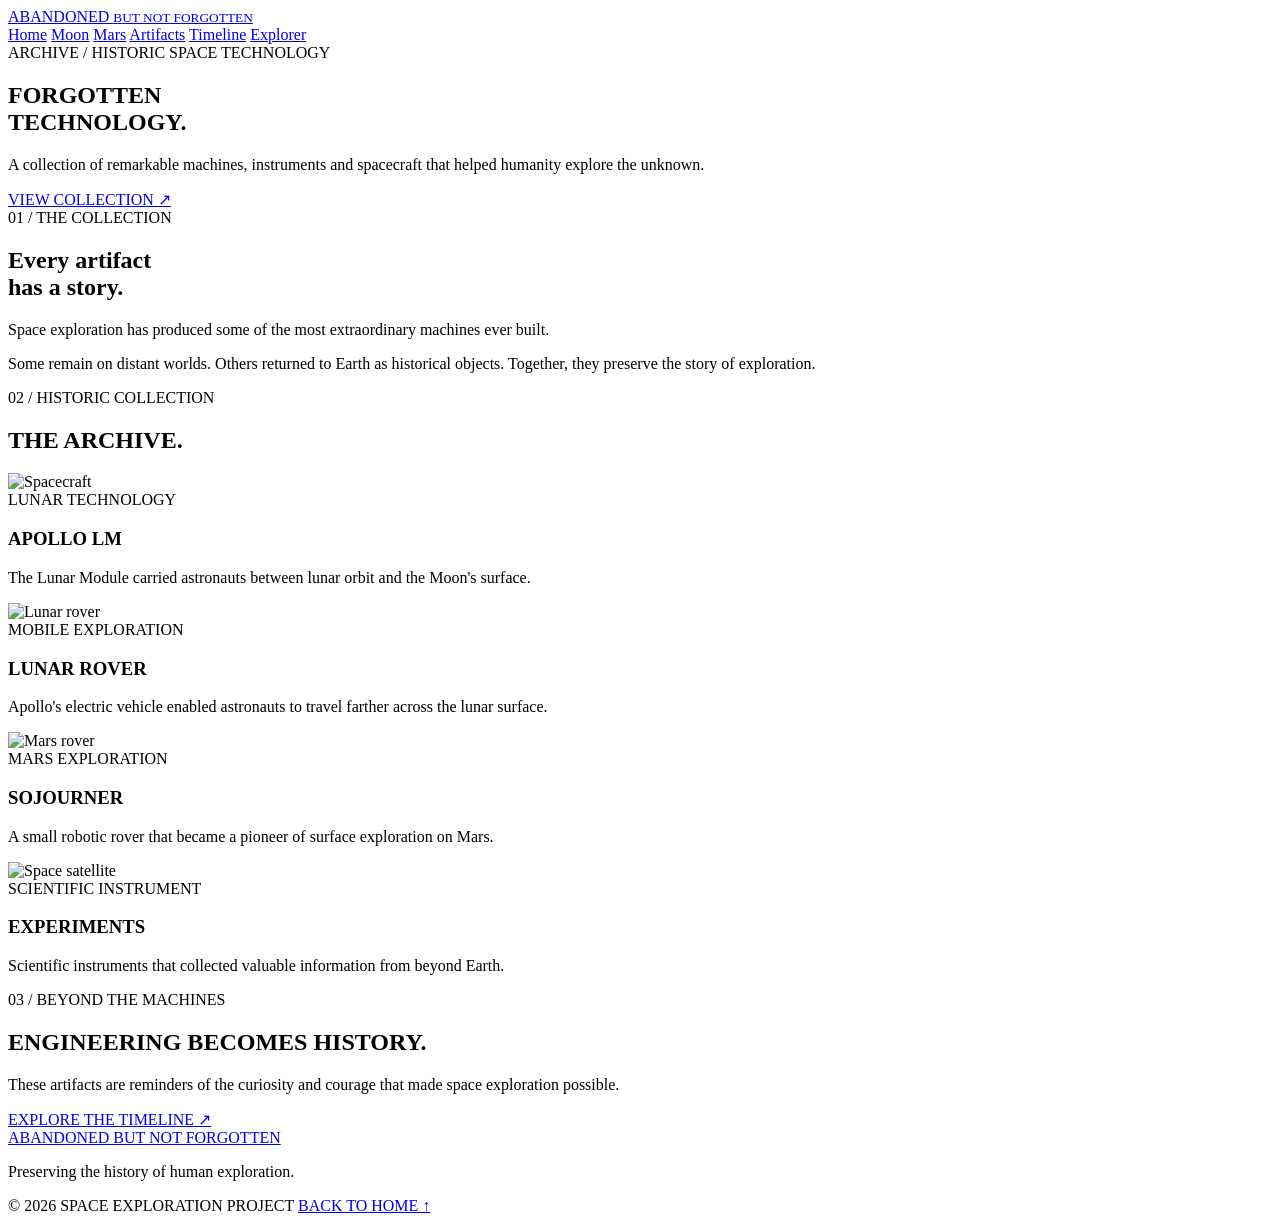
==== artifacts.html @ e7ed1d60 "Create artifacts.html" ====
<!DOCTYPE html>
<html lang="en">
<head>
    <meta charset="UTF-8">
    <meta name="viewport" content="width=device-width, initial-scale=1.0">
    <title>Artifacts | Abandoned But Not Forgotten</title>
    <link rel="stylesheet" href="style.css">
    <link href="https://fonts.googleapis.com/css2?family=DM+Sans:wght@400;500;600;700&family=Space+Grotesk:wght@400;500;600;700&display=swap" rel="stylesheet">
</head>
<body>

<header class="navbar">
    <a href="index.html" class="logo">ABANDONED <small>BUT NOT FORGOTTEN</small></a>
    <nav class="nav-links">
        <a href="index.html">Home</a>
        <a href="moon.html">Moon</a>
        <a href="mars.html">Mars</a>
        <a href="artifacts.html" class="active">Artifacts</a>
        <a href="timeline.html">Timeline</a>
        <a href="explorer.html">Explorer</a>
    </nav>
</header>

<main>
<section class="hero artifacts-hero">
    <div class="hero-content">
        <div class="eyebrow">ARCHIVE / HISTORIC SPACE TECHNOLOGY</div>
        <h1>FORGOTTEN<br><span>TECHNOLOGY.</span></h1>
        <p class="hero-description">
            A collection of remarkable machines, instruments and
            spacecraft that helped humanity explore the unknown.
        </p>
        <a href="#collection" class="primary-button">VIEW COLLECTION ↗</a>
    </div>
</section>

<section class="intro section-padding">
    <div class="section-label">01 / THE COLLECTION</div>
    <div class="intro-grid">
        <h2>Every artifact<br>has a <span>story.</span></h2>
        <div class="intro-text">
            <p>Space exploration has produced some of the most extraordinary machines ever built.</p>
            <p>Some remain on distant worlds. Others returned to Earth as historical objects. Together, they preserve the story of exploration.</p>
        </div>
    </div>
</section>

<section class="discover section-padding" id="collection">
    <div class="section-label">02 / HISTORIC COLLECTION</div>
    <div class="section-heading">
        <h2>THE ARCHIVE.</h2>
    </div>

    <div class="destination-grid">

        <article class="destination-card">
            <img src="https://images.unsplash.com/photo-1451187580459-43490279c0fa?auto=format&fit=crop&w=1200&q=85" alt="Spacecraft" class="destination-image">
            <div class="card-content">
                <span class="card-category">LUNAR TECHNOLOGY</span>
                <h3>APOLLO LM</h3>
                <p>The Lunar Module carried astronauts between lunar orbit and the Moon's surface.</p>
            </div>
        </article>

        <article class="destination-card">
            <img src="https://images.unsplash.com/photo-1614728263952-84ea256f9679?auto=format&fit=crop&w=1200&q=85" alt="Lunar rover" class="destination-image">
            <div class="card-content">
                <span class="card-category">MOBILE EXPLORATION</span>
                <h3>LUNAR ROVER</h3>
                <p>Apollo's electric vehicle enabled astronauts to travel farther across the lunar surface.</p>
            </div>
        </article>

        <article class="destination-card">
            <img src="https://images.unsplash.com/photo-1630839437035-dac17da580d0?auto=format&fit=crop&w=1200&q=85" alt="Mars rover" class="destination-image">
            <div class="card-content">
                <span class="card-category">MARS EXPLORATION</span>
                <h3>SOJOURNER</h3>
                <p>A small robotic rover that became a pioneer of surface exploration on Mars.</p>
            </div>
        </article>

        <article class="destination-card">
            <img src="https://images.unsplash.com/photo-1446776811953-b23d57bd21aa?auto=format&fit=crop&w=1200&q=85" alt="Space satellite" class="destination-image">
            <div class="card-content">
                <span class="card-category">SCIENTIFIC INSTRUMENT</span>
                <h3>EXPERIMENTS</h3>
                <p>Scientific instruments that collected valuable information from beyond Earth.</p>
            </div>
        </article>

    </div>
</section>

<section class="section-padding">
    <div class="section-label">03 / BEYOND THE MACHINES</div>
    <h2>ENGINEERING BECOMES HISTORY.</h2>
    <p class="hero-description">These artifacts are reminders of the curiosity and courage that made space exploration possible.</p>
    <a href="timeline.html" class="primary-button">EXPLORE THE TIMELINE ↗</a>
</section>
</main>

<footer class="footer">
    <a href="index.html">ABANDONED BUT NOT FORGOTTEN</a>
    <p>Preserving the history of human exploration.</p>
    <div class="footer-bottom">
        <span>© 2026 SPACE EXPLORATION PROJECT</span>
        <a href="index.html">BACK TO HOME ↑</a>
    </div>
</footer>

<script src="script.js"></script>
</body>
</html>
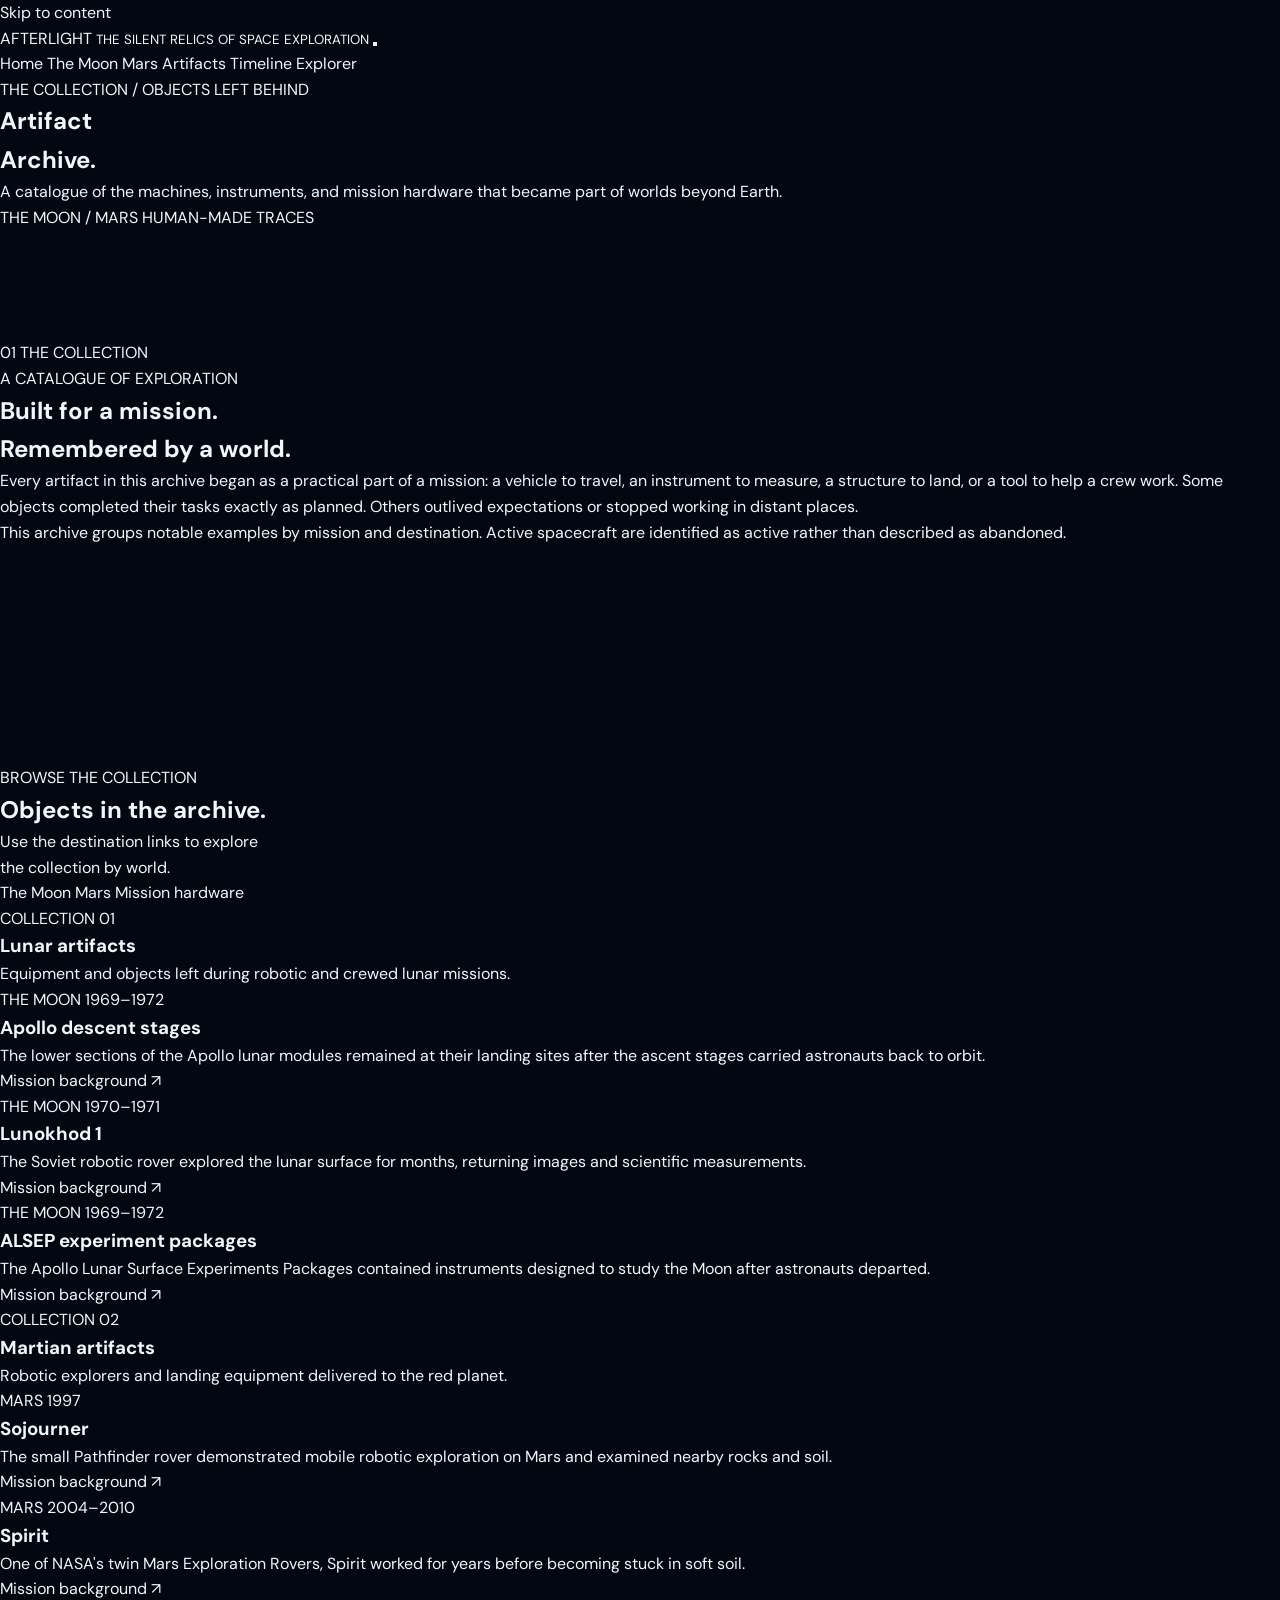
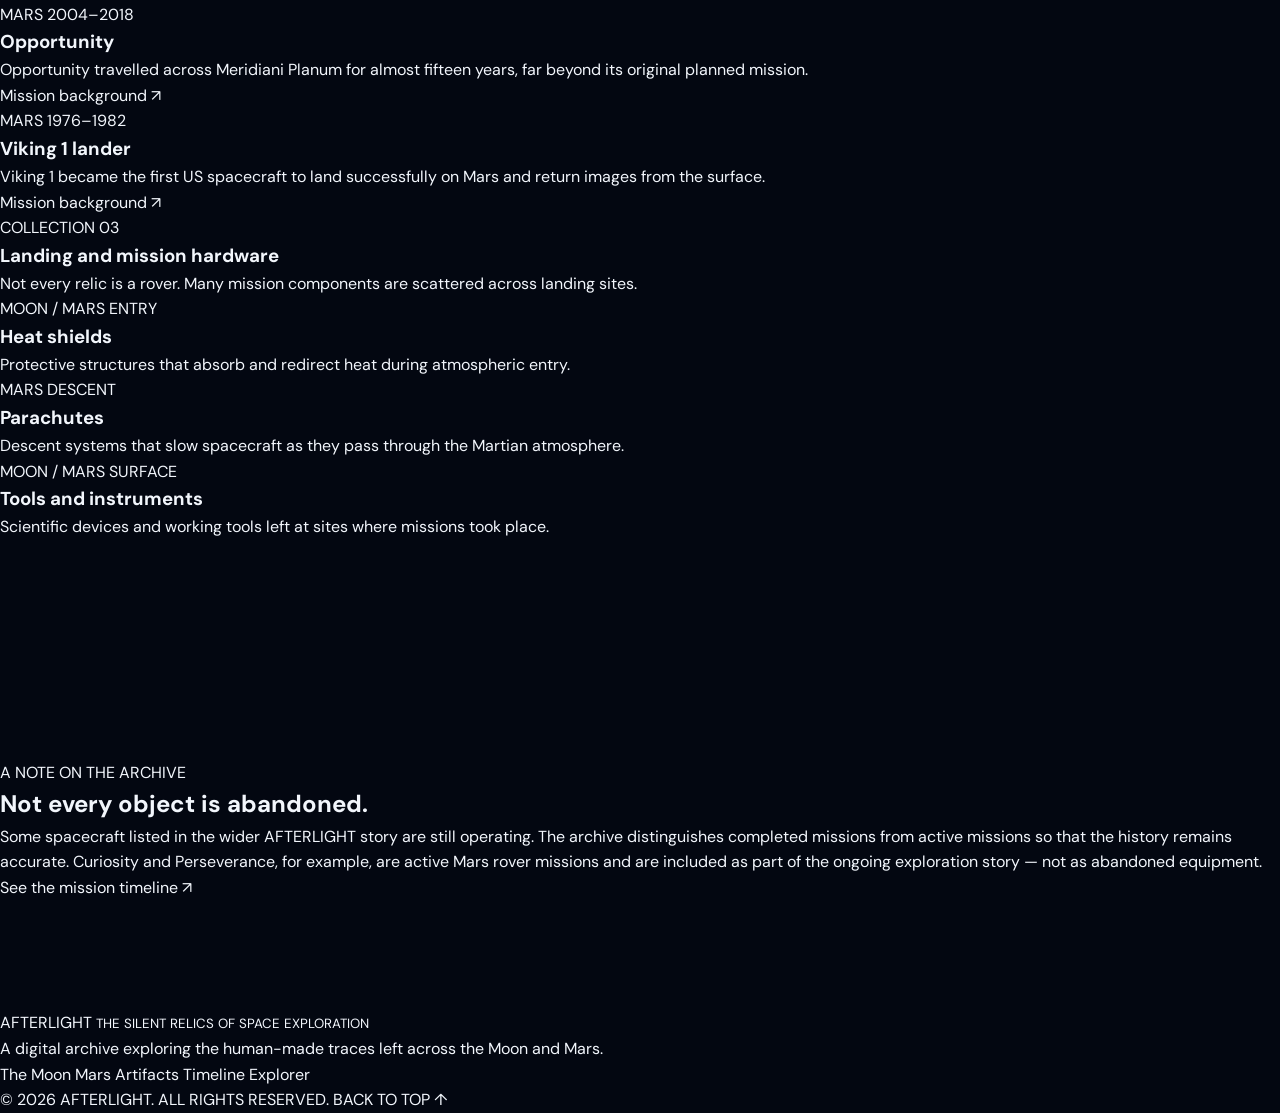
==== commit ab39cfaf: "Update artifacts.html" ====
--- a/artifacts.html
+++ b/artifacts.html
@@ -1,115 +1,594 @@
-
 <!DOCTYPE html>
 <html lang="en">
 <head>
     <meta charset="UTF-8">
     <meta name="viewport" content="width=device-width, initial-scale=1.0">
-    <title>Artifacts | Abandoned But Not Forgotten</title>
+
+    <meta name="description" content="An archive of spacecraft, rovers, instruments, and equipment left on the Moon and Mars.">
+
+    <title>Artifact Archive | AFTERLIGHT</title>
+
+    <link rel="preconnect" href="https://fonts.googleapis.com">
+    <link rel="preconnect" href="https://fonts.gstatic.com" crossorigin>
+
+    <link href="https://fonts.googleapis.com/css2?family=DM+Sans:wght@400;500;600;700&family=Space+Grotesk:wght@400;500;600;700&display=swap" rel="stylesheet">
+
     <link rel="stylesheet" href="style.css">
-    <link href="https://fonts.googleapis.com/css2?family=DM+Sans:wght@400;500;600;700&family=Space+Grotesk:wght@400;500;600;700&display=swap" rel="stylesheet">
+    <script src="script.js" defer></script>
 </head>
-<body>
-
-<header class="navbar">
-    <a href="index.html" class="logo">ABANDONED <small>BUT NOT FORGOTTEN</small></a>
-    <nav class="nav-links">
-        <a href="index.html">Home</a>
-        <a href="moon.html">Moon</a>
-        <a href="mars.html">Mars</a>
-        <a href="artifacts.html" class="active">Artifacts</a>
-        <a href="timeline.html">Timeline</a>
-        <a href="explorer.html">Explorer</a>
-    </nav>
+
+<body class="page-artifacts">
+
+<a class="skip-link" href="#main-content">Skip to content</a>
+
+<!-- HEADER -->
+<header class="site-header">
+    <div class="header-inner">
+
+        <a class="site-logo" href="index.html">
+            AFTER<span>LIGHT</span>
+            <small>THE SILENT RELICS OF SPACE EXPLORATION</small>
+        </a>
+
+        <button class="menu-toggle"
+                type="button"
+                aria-label="Toggle navigation"
+                aria-expanded="false"
+                aria-controls="primary-navigation">
+            <span></span>
+            <span></span>
+        </button>
+
+        <nav class="primary-navigation"
+             id="primary-navigation"
+             aria-label="Main navigation">
+
+            <a class="nav-link" href="index.html">Home</a>
+            <a class="nav-link" href="moon.html">The Moon</a>
+            <a class="nav-link" href="mars.html">Mars</a>
+            <a class="nav-link active" href="artifacts.html" aria-current="page">Artifacts</a>
+            <a class="nav-link" href="timeline.html">Timeline</a>
+            <a class="nav-link" href="explorer.html">Explorer</a>
+
+        </nav>
+    </div>
 </header>
 
-<main>
-<section class="hero artifacts-hero">
-    <div class="hero-content">
-        <div class="eyebrow">ARCHIVE / HISTORIC SPACE TECHNOLOGY</div>
-        <h1>FORGOTTEN<br><span>TECHNOLOGY.</span></h1>
-        <p class="hero-description">
-            A collection of remarkable machines, instruments and
-            spacecraft that helped humanity explore the unknown.
+
+<main id="main-content">
+
+    <!-- HERO SECTION -->
+    <section class="page-hero artifacts-hero">
+
+        <div class="page-hero-image"
+             role="img"
+             aria-label="Spacecraft hardware and scientific equipment">
+        </div>
+
+        <div class="page-hero-content content-width">
+
+            <p class="eyebrow">
+                THE COLLECTION / OBJECTS LEFT BEHIND
+            </p>
+
+            <h1>
+                Artifact<br>
+                Archive<span>.</span>
+            </h1>
+
+            <p>
+                A catalogue of the machines, instruments, and mission
+                hardware that became part of worlds beyond Earth.
+            </p>
+
+            <div class="page-hero-bottom">
+                <span>THE MOON / MARS</span>
+                <span>HUMAN-MADE TRACES</span>
+            </div>
+
+        </div>
+    </section>
+
+
+    <!-- INTRODUCTION -->
+    <section class="content-intro section-padding content-width">
+
+        <div class="section-kicker">
+            <span>01</span>
+            <span>THE COLLECTION</span>
+        </div>
+
+        <div class="content-intro-copy">
+
+            <p class="eyebrow">
+                A CATALOGUE OF EXPLORATION
+            </p>
+
+            <h2>
+                Built for a mission.<br>
+                Remembered by a world.
+            </h2>
+
+            <p>
+                Every artifact in this archive began as a practical
+                part of a mission: a vehicle to travel, an instrument
+                to measure, a structure to land, or a tool to help a
+                crew work. Some objects completed their tasks exactly
+                as planned. Others outlived expectations or stopped
+                working in distant places.
+            </p>
+
+            <p>
+                This archive groups notable examples by mission and
+                destination. Active spacecraft are identified as
+                active rather than described as abandoned.
+            </p>
+
+        </div>
+    </section>
+
+
+    <!-- ARCHIVE COLLECTION -->
+    <section class="archive-controls-section section-padding">
+
+        <div class="content-width">
+
+            <div class="section-heading-row">
+
+                <div>
+                    <p class="eyebrow">BROWSE THE COLLECTION</p>
+                    <h2>Objects in the archive.</h2>
+                </div>
+
+                <p class="section-side-note">
+                    Use the destination links to explore<br>
+                    the collection by world.
+                </p>
+
+            </div>
+
+
+            <!-- FILTER LINKS -->
+            <div class="archive-filter-links" aria-label="Archive sections">
+
+                <a href="#moon-artifacts">The Moon</a>
+                <a href="#mars-artifacts">Mars</a>
+                <a href="#mission-hardware">Mission hardware</a>
+
+            </div>
+
+
+            <!-- MOON COLLECTION -->
+            <div class="archive-group" id="moon-artifacts">
+
+                <div class="archive-group-heading">
+
+                    <span>COLLECTION 01</span>
+
+                    <h3>Lunar artifacts</h3>
+
+                    <p>
+                        Equipment and objects left during robotic
+                        and crewed lunar missions.
+                    </p>
+
+                </div>
+
+
+                <div class="archive-card-grid">
+
+                    <!-- APOLLO -->
+                    <article class="archive-card" id="apollo-descent-stages">
+
+                        <div class="archive-card-image archive-apollo"
+                             role="img"
+                             aria-label="Apollo lunar module descent stage">
+                        </div>
+
+                        <div class="archive-card-body">
+
+                            <div class="feature-meta">
+                                <span>THE MOON</span>
+                                <span>1969–1972</span>
+                            </div>
+
+                            <h3>Apollo descent stages</h3>
+
+                            <p>
+                                The lower sections of the Apollo lunar
+                                modules remained at their landing sites
+                                after the ascent stages carried astronauts
+                                back to orbit.
+                            </p>
+
+                            <a href="moon.html#apollo-11" class="text-link">
+                                Mission background ↗
+                            </a>
+
+                        </div>
+                    </article>
+
+
+                    <!-- LUNOKHOD -->
+                    <article class="archive-card" id="lunokhod-1">
+
+                        <div class="archive-card-image archive-lunokhod"
+                             role="img"
+                             aria-label="Lunokhod 1 lunar rover">
+                        </div>
+
+                        <div class="archive-card-body">
+
+                            <div class="feature-meta">
+                                <span>THE MOON</span>
+                                <span>1970–1971</span>
+                            </div>
+
+                            <h3>Lunokhod 1</h3>
+
+                            <p>
+                                The Soviet robotic rover explored the
+                                lunar surface for months, returning
+                                images and scientific measurements.
+                            </p>
+
+                            <a href="moon.html#lunokhod" class="text-link">
+                                Mission background ↗
+                            </a>
+
+                        </div>
+                    </article>
+
+
+                    <!-- ALSEP -->
+                    <article class="archive-card" id="apollo-experiments">
+
+                        <div class="archive-card-image archive-experiment"
+                             role="img"
+                             aria-label="Apollo lunar surface experiment package">
+                        </div>
+
+                        <div class="archive-card-body">
+
+                            <div class="feature-meta">
+                                <span>THE MOON</span>
+                                <span>1969–1972</span>
+                            </div>
+
+                            <h3>ALSEP experiment packages</h3>
+
+                            <p>
+                                The Apollo Lunar Surface Experiments
+                                Packages contained instruments designed
+                                to study the Moon after astronauts departed.
+                            </p>
+
+                            <a href="moon.html#apollo-12" class="text-link">
+                                Mission background ↗
+                            </a>
+
+                        </div>
+                    </article>
+
+                </div>
+            </div>
+
+
+            <!-- MARS COLLECTION -->
+            <div class="archive-group" id="mars-artifacts">
+
+                <div class="archive-group-heading">
+
+                    <span>COLLECTION 02</span>
+
+                    <h3>Martian artifacts</h3>
+
+                    <p>
+                        Robotic explorers and landing equipment
+                        delivered to the red planet.
+                    </p>
+
+                </div>
+
+
+                <div class="archive-card-grid">
+
+                    <!-- SOJOURNER -->
+                    <article class="archive-card" id="sojourner">
+
+                        <div class="archive-card-image archive-sojourner"
+                             role="img"
+                             aria-label="Sojourner Mars rover">
+                        </div>
+
+                        <div class="archive-card-body">
+
+                            <div class="feature-meta">
+                                <span>MARS</span>
+                                <span>1997</span>
+                            </div>
+
+                            <h3>Sojourner</h3>
+
+                            <p>
+                                The small Pathfinder rover demonstrated
+                                mobile robotic exploration on Mars and
+                                examined nearby rocks and soil.
+                            </p>
+
+                            <a href="mars.html#sojourner" class="text-link">
+                                Mission background ↗
+                            </a>
+
+                        </div>
+                    </article>
+
+
+                    <!-- SPIRIT -->
+                    <article class="archive-card" id="spirit">
+
+                        <div class="archive-card-image archive-spirit"
+                             role="img"
+                             aria-label="Spirit Mars Exploration Rover">
+                        </div>
+
+                        <div class="archive-card-body">
+
+                            <div class="feature-meta">
+                                <span>MARS</span>
+                                <span>2004–2010</span>
+                            </div>
+
+                            <h3>Spirit</h3>
+
+                            <p>
+                                One of NASA's twin Mars Exploration
+                                Rovers, Spirit worked for years before
+                                becoming stuck in soft soil.
+                            </p>
+
+                            <a href="mars.html#spirit" class="text-link">
+                                Mission background ↗
+                            </a>
+
+                        </div>
+                    </article>
+
+
+                    <!-- OPPORTUNITY -->
+                    <article class="archive-card" id="opportunity">
+
+                        <div class="archive-card-image archive-opportunity"
+                             role="img"
+                             aria-label="Opportunity Mars rover">
+                        </div>
+
+                        <div class="archive-card-body">
+
+                            <div class="feature-meta">
+                                <span>MARS</span>
+                                <span>2004–2018</span>
+                            </div>
+
+                            <h3>Opportunity</h3>
+
+                            <p>
+                                Opportunity travelled across Meridiani
+                                Planum for almost fifteen years, far
+                                beyond its original planned mission.
+                            </p>
+
+                            <a href="mars.html#opportunity" class="text-link">
+                                Mission background ↗
+                            </a>
+
+                        </div>
+                    </article>
+
+
+                    <!-- VIKING -->
+                    <article class="archive-card" id="viking-1">
+
+                        <div class="archive-card-image archive-viking"
+                             role="img"
+                             aria-label="Viking 1 lander on Mars">
+                        </div>
+
+                        <div class="archive-card-body">
+
+                            <div class="feature-meta">
+                                <span>MARS</span>
+                                <span>1976–1982</span>
+                            </div>
+
+                            <h3>Viking 1 lander</h3>
+
+                            <p>
+                                Viking 1 became the first US spacecraft
+                                to land successfully on Mars and return
+                                images from the surface.
+                            </p>
+
+                            <a href="timeline.html#1976" class="text-link">
+                                Mission background ↗
+                            </a>
+
+                        </div>
+                    </article>
+
+                </div>
+            </div>
+
+
+            <!-- MISSION HARDWARE -->
+            <div class="archive-group" id="mission-hardware">
+
+                <div class="archive-group-heading">
+
+                    <span>COLLECTION 03</span>
+
+                    <h3>Landing and mission hardware</h3>
+
+                    <p>
+                        Not every relic is a rover. Many mission
+                        components are scattered across landing sites.
+                    </p>
+
+                </div>
+
+
+                <div class="archive-card-grid">
+
+                    <!-- HEAT SHIELDS -->
+                    <article class="archive-card">
+
+                        <div class="archive-card-image archive-heatshield"
+                             role="img"
+                             aria-label="Spacecraft heat shield">
+                        </div>
+
+                        <div class="archive-card-body">
+
+                            <div class="feature-meta">
+                                <span>MOON / MARS</span>
+                                <span>ENTRY</span>
+                            </div>
+
+                            <h3>Heat shields</h3>
+
+                            <p>
+                                Protective structures that absorb and
+                                redirect heat during atmospheric entry.
+                            </p>
+
+                        </div>
+                    </article>
+
+
+                    <!-- PARACHUTES -->
+                    <article class="archive-card">
+
+                        <div class="archive-card-image archive-parachute"
+                             role="img"
+                             aria-label="Planetary landing parachute">
+                        </div>
+
+                        <div class="archive-card-body">
+
+                            <div class="feature-meta">
+                                <span>MARS</span>
+                                <span>DESCENT</span>
+                            </div>
+
+                            <h3>Parachutes</h3>
+
+                            <p>
+                                Descent systems that slow spacecraft
+                                as they pass through the Martian atmosphere.
+                            </p>
+
+                        </div>
+                    </article>
+
+
+                    <!-- TOOLS -->
+                    <article class="archive-card">
+
+                        <div class="archive-card-image archive-tools"
+                             role="img"
+                             aria-label="Scientific tools left on a planetary surface">
+                        </div>
+
+                        <div class="archive-card-body">
+
+                            <div class="feature-meta">
+                                <span>MOON / MARS</span>
+                                <span>SURFACE</span>
+                            </div>
+
+                            <h3>Tools and instruments</h3>
+
+                            <p>
+                                Scientific devices and working tools
+                                left at sites where missions took place.
+                            </p>
+
+                        </div>
+                    </article>
+
+                </div>
+            </div>
+
+        </div>
+    </section>
+
+
+    <!-- ARCHIVE NOTE -->
+    <section class="archive-note-section section-padding content-width">
+
+        <p class="eyebrow">A NOTE ON THE ARCHIVE</p>
+
+        <h2>Not every object is abandoned.</h2>
+
+        <p>
+            Some spacecraft listed in the wider AFTERLIGHT story
+            are still operating. The archive distinguishes completed
+            missions from active missions so that the history remains
+            accurate. Curiosity and Perseverance, for example, are
+            active Mars rover missions and are included as part of
+            the ongoing exploration story — not as abandoned equipment.
         </p>
-        <a href="#collection" class="primary-button">VIEW COLLECTION ↗</a>
+
+        <a class="button button-outline" href="timeline.html">
+            See the mission timeline ↗
+        </a>
+
+    </section>
+
+</main>
+
+
+<!-- FOOTER -->
+<footer class="site-footer">
+
+    <div class="footer-main content-width">
+
+        <a class="site-logo footer-logo" href="index.html">
+            AFTER<span>LIGHT</span>
+            <small>THE SILENT RELICS OF SPACE EXPLORATION</small>
+        </a>
+
+        <p>
+            A digital archive exploring the human-made traces
+            left across the Moon and Mars.
+        </p>
+
+        <div class="footer-navigation">
+
+            <a href="moon.html">The Moon</a>
+            <a href="mars.html">Mars</a>
+            <a href="artifacts.html">Artifacts</a>
+            <a href="timeline.html">Timeline</a>
+            <a href="explorer.html">Explorer</a>
+
+        </div>
+
     </div>
-</section>
-
-<section class="intro section-padding">
-    <div class="section-label">01 / THE COLLECTION</div>
-    <div class="intro-grid">
-        <h2>Every artifact<br>has a <span>story.</span></h2>
-        <div class="intro-text">
-            <p>Space exploration has produced some of the most extraordinary machines ever built.</p>
-            <p>Some remain on distant worlds. Others returned to Earth as historical objects. Together, they preserve the story of exploration.</p>
-        </div>
+
+
+    <div class="footer-bottom content-width">
+
+        <span>
+            © 2026 AFTERLIGHT. AN INDEPENDENT STORYTELLING PROJECT.
+        </span>
+
+        <a href="#main-content">
+            BACK TO TOP ↑
+        </a>
+
     </div>
-</section>
-
-<section class="discover section-padding" id="collection">
-    <div class="section-label">02 / HISTORIC COLLECTION</div>
-    <div class="section-heading">
-        <h2>THE ARCHIVE.</h2>
-    </div>
-
-    <div class="destination-grid">
-
-        <article class="destination-card">
-            <img src="https://images.unsplash.com/photo-1451187580459-43490279c0fa?auto=format&fit=crop&w=1200&q=85" alt="Spacecraft" class="destination-image">
-            <div class="card-content">
-                <span class="card-category">LUNAR TECHNOLOGY</span>
-                <h3>APOLLO LM</h3>
-                <p>The Lunar Module carried astronauts between lunar orbit and the Moon's surface.</p>
-            </div>
-        </article>
-
-        <article class="destination-card">
-            <img src="https://images.unsplash.com/photo-1614728263952-84ea256f9679?auto=format&fit=crop&w=1200&q=85" alt="Lunar rover" class="destination-image">
-            <div class="card-content">
-                <span class="card-category">MOBILE EXPLORATION</span>
-                <h3>LUNAR ROVER</h3>
-                <p>Apollo's electric vehicle enabled astronauts to travel farther across the lunar surface.</p>
-            </div>
-        </article>
-
-        <article class="destination-card">
-            <img src="https://images.unsplash.com/photo-1630839437035-dac17da580d0?auto=format&fit=crop&w=1200&q=85" alt="Mars rover" class="destination-image">
-            <div class="card-content">
-                <span class="card-category">MARS EXPLORATION</span>
-                <h3>SOJOURNER</h3>
-                <p>A small robotic rover that became a pioneer of surface exploration on Mars.</p>
-            </div>
-        </article>
-
-        <article class="destination-card">
-            <img src="https://images.unsplash.com/photo-1446776811953-b23d57bd21aa?auto=format&fit=crop&w=1200&q=85" alt="Space satellite" class="destination-image">
-            <div class="card-content">
-                <span class="card-category">SCIENTIFIC INSTRUMENT</span>
-                <h3>EXPERIMENTS</h3>
-                <p>Scientific instruments that collected valuable information from beyond Earth.</p>
-            </div>
-        </article>
-
-    </div>
-</section>
-
-<section class="section-padding">
-    <div class="section-label">03 / BEYOND THE MACHINES</div>
-    <h2>ENGINEERING BECOMES HISTORY.</h2>
-    <p class="hero-description">These artifacts are reminders of the curiosity and courage that made space exploration possible.</p>
-    <a href="timeline.html" class="primary-button">EXPLORE THE TIMELINE ↗</a>
-</section>
-</main>
-
-<footer class="footer">
-    <a href="index.html">ABANDONED BUT NOT FORGOTTEN</a>
-    <p>Preserving the history of human exploration.</p>
-    <div class="footer-bottom">
-        <span>© 2026 SPACE EXPLORATION PROJECT</span>
-        <a href="index.html">BACK TO HOME ↑</a>
-    </div>
+
 </footer>
 
-<script src="script.js"></script>
 </body>
 </html>
--- a/style.css
+++ b/style.css
@@ -0,0 +1,96 @@
+
+/* ============================================
+   AFTERLIGHT
+   THE SILENT RELICS OF SPACE EXPLORATION
+   Complete Website Stylesheet
+============================================ */
+
+/* ---------- ROOT ---------- */
+
+:root {
+  --bg: #030711;
+  --bg-secondary: #070e1a;
+  --bg-card: #0b1524;
+  --bg-light: #101d2e;
+
+  --cyan: #48c8f0;
+  --blue: #1689c9;
+
+  --white: #f2f6fc;
+  --text: #aab7c8;
+  --muted: #718197;
+
+  --border: rgba(150, 190, 220, 0.14);
+
+  --font-main: "DM Sans", sans-serif;
+  --font-heading: "Space Grotesk", sans-serif;
+
+  --container: 1200px;
+}
+
+/* ---------- RESET ---------- */
+
+* {
+  margin: 0;
+  padding: 0;
+  box-sizing: border-box;
+}
+
+html {
+  scroll-behavior: smooth;
+  scroll-padding-top: 90px;
+}
+
+body {
+  background: var(--bg);
+  color: var(--white);
+  font-family: var(--font-main);
+  line-height: 1.6;
+  overflow-x: hidden;
+}
+
+img {
+  max-width: 100%;
+  display: block;
+}
+
+a {
+  color: inherit;
+  text-decoration: none;
+}
+
+button {
+  font: inherit;
+}
+
+::selection {
+  background: var(--cyan);
+  color: #03101a;
+}
+
+.container {
+  width: min(var(--container), calc(100% - 60px));
+  margin-inline: auto;
+}
+
+.section-padding {
+  padding: 110px 0;
+}
+
+/* ---------- GLOBAL SCROLLBAR ---------- */
+
+::-webkit-scrollbar {
+  width: 8px;
+}
+
+::-webkit-scrollbar-track {
+  background: #030711;
+}
+
+::-webkit-scrollbar-thumb {
+  background: #1c4962;
+  border-radius: 10px;
+}
+
+::-webkit-scrollbar-thumb:hover {
+  background: var(--cyan);
